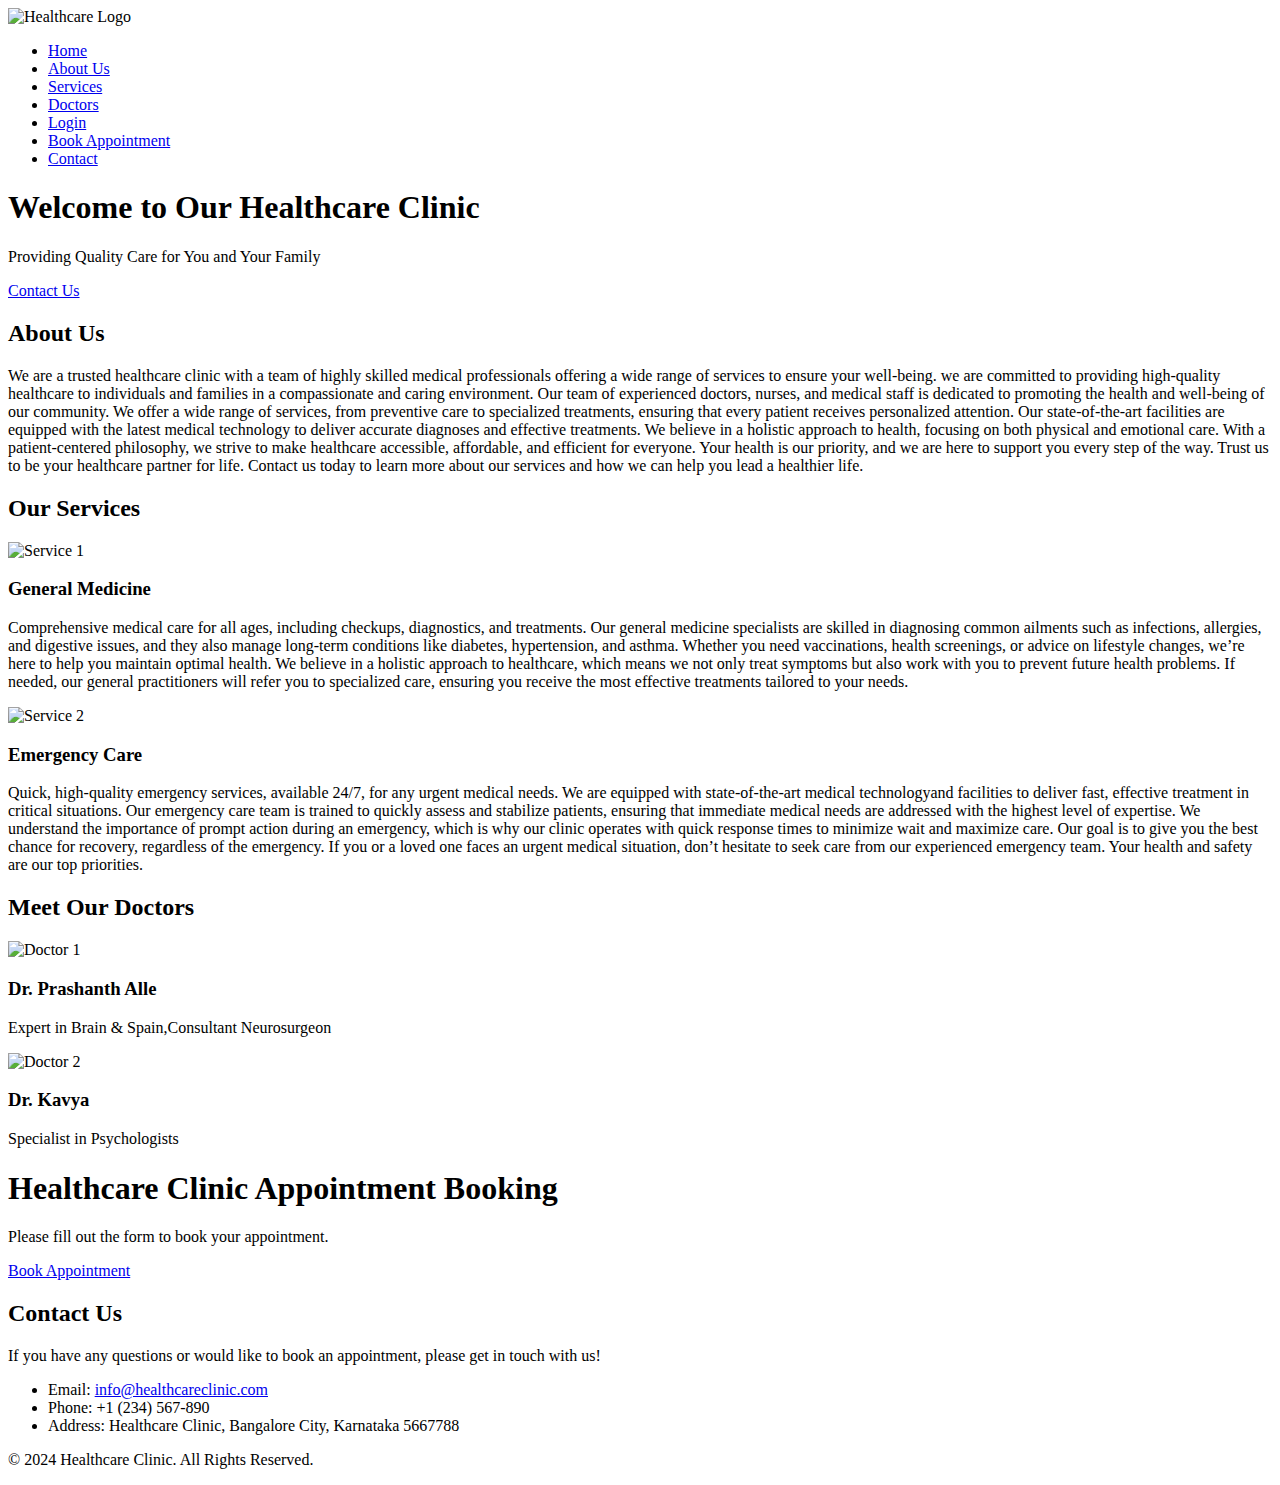
==== index.html @ 41cb134f "added index.html" ====
<!DOCTYPE html>
<html lang="en">

<head>
    <meta charset="UTF-8">
    <meta name="viewport" content="width=device-width, initial-scale=1.0">
    <meta http-equiv="X-UA-Compatible" content="ie=edge">
    <title>Healthcare Clinic</title>
    <link rel="stylesheet" href="style.css">
</head>

<body>

    <!-- Navigation Bar -->
    <nav class="navbar">
        <div class="logo">
            <img src="./photo/healthlogo1.jpg" alt="Healthcare Logo">
        </div>
        <ul class="nav-links">
            <li><a href="#home">Home</a></li>
            <li><a href="#about">About Us</a></li>
            <li><a href="#services">Services</a></li>
            <li><a href="#doctors">Doctors</a></li>
            <li><a href="./login.html" target="_blank">Login</a></li>
            <li><a href="./appointment.html" target="_blank">Book Appointment</a></li>
            <li><a href="#contact">Contact</a></li>
        </ul>
    </nav>

    <!-- Hero Section -->
    <section id="home" class="hero">
        <div class="hero-content">
            <h1>Welcome to Our Healthcare Clinic</h1>
            <p>Providing Quality Care for You and Your Family</p>
            <a href="#contact" class="cta-btn">Contact Us</a>
        </div>
    </section>

     

    <!-- About Us Section -->
    <section id="about" class="about">
        <h2>About Us</h2>
        <p>We are a trusted healthcare clinic with a team of highly skilled medical professionals offering a wide range
            of services to ensure your well-being.
            we are committed to providing high-quality healthcare to individuals and families in a compassionate and
            caring environment. Our team of experienced doctors, nurses, and medical staff is dedicated to promoting the
            health and well-being of our community. We offer a wide range of services, from preventive care to
            specialized treatments, ensuring that every patient receives personalized attention. Our state-of-the-art
            facilities are equipped with the latest medical technology to deliver accurate diagnoses and effective
            treatments. We believe in a holistic approach to health, focusing on both physical and emotional care. With
            a patient-centered philosophy, we strive to make healthcare accessible, affordable, and efficient for
            everyone. Your health is our priority, and we are here to support you every step of the way. Trust us to be
            your healthcare partner for life. Contact us today to learn more about our services and how we can help you
            lead a healthier life.

        </p>
    </section>

    <!-- Services Section -->
    <section id="services" class="services">
        <h2>Our Services</h2>
        <div class="service-cards">
            <div class="service-card">
                <img src="./photo/general med.jpg" alt="Service 1">
                <h3>General Medicine</h3>
                <p>Comprehensive medical care for all ages, including checkups, diagnostics, and treatments.
                    Our general medicine specialists are skilled in diagnosing common ailments such as infections,
                    allergies, and digestive issues, and they also manage long-term conditions like diabetes,
                    hypertension, and asthma. Whether you need vaccinations, health screenings, or advice on lifestyle
                    changes, we’re here to help you maintain optimal health.

                    We believe in a holistic approach to healthcare, which means we not only treat symptoms but also
                    work with you to prevent future health problems. If needed, our general practitioners will refer you
                    to specialized care, ensuring you receive the most effective treatments tailored to your needs.
                </p>
            </div>
            <div class="service-card">
                <img src="./photo/emerg1.jpeg" alt="Service 2">
                <h3>Emergency Care</h3>
                <p>Quick, high-quality emergency services, available 24/7, for any urgent medical needs.
                    We are equipped with state-of-the-art medical technologyand facilities to deliver fast, effective treatment in critical situations.

                    Our emergency care team is trained to quickly assess and stabilize patients, ensuring that immediate
                    medical needs are addressed with the highest level of expertise. 

                    We understand the importance of prompt action during an emergency, which is why our clinic operates
                    with quick response times to minimize wait and maximize care. Our goal is to give you the best
                    chance for recovery, regardless of the emergency.

                    If you or a loved one faces an urgent medical situation, don’t hesitate to seek care from our
                    experienced emergency team. Your health and safety are our top priorities.
                </p>
            </div>
        </div>
    </section>

    <!-- Doctors Section -->
    <section id="doctors" class="doctors">
        <h2>Meet Our Doctors</h2>
        <div class="doctor-cards">
            <div class="doctor-card">
                <img src="./photo/doctoralle.jpeg" alt="Doctor 1">
                <h3>Dr. Prashanth Alle</h3>
                <p>Expert in Brain & Spain,Consultant Neurosurgeon</p>
            </div>
            <div class="doctor-card">
                <img src="./photo/docterkavya.jpeg" alt="Doctor 2">
                <h3>Dr. Kavya</h3>
                <p>Specialist in Psychologists</p>
            </div>
        </div>
    </section>

    <!-- Book Appointment -->
    <section id="appointment"class="appointment">
        <div class="containers">
            <h1>Healthcare Clinic Appointment Booking</h1>
            <p>Please fill out the form to book your appointment.</p>
            <a href="./appointment.html" target="_blank">Book Appointment</a>
        </div>
        </section>


    <!-- Contact Section -->
    <section id="contact" class="contact">
        <h2>Contact Us</h2>
        <p>If you have any questions or would like to book an appointment, please get in touch with us!</p>
        <ul>
            <li>Email: <a href="mailto:info@healthcareclinic.com">info@healthcareclinic.com</a></li>
            <li>Phone: +1 (234) 567-890</li>
            <li>Address: Healthcare Clinic, Bangalore City, Karnataka 5667788</li>
        </ul>
    </section>

    <!-- Footer -->
    <footer class="footer">
        <p>&copy; 2024 Healthcare Clinic. All Rights Reserved.</p>
    </footer>

</body>

</html>
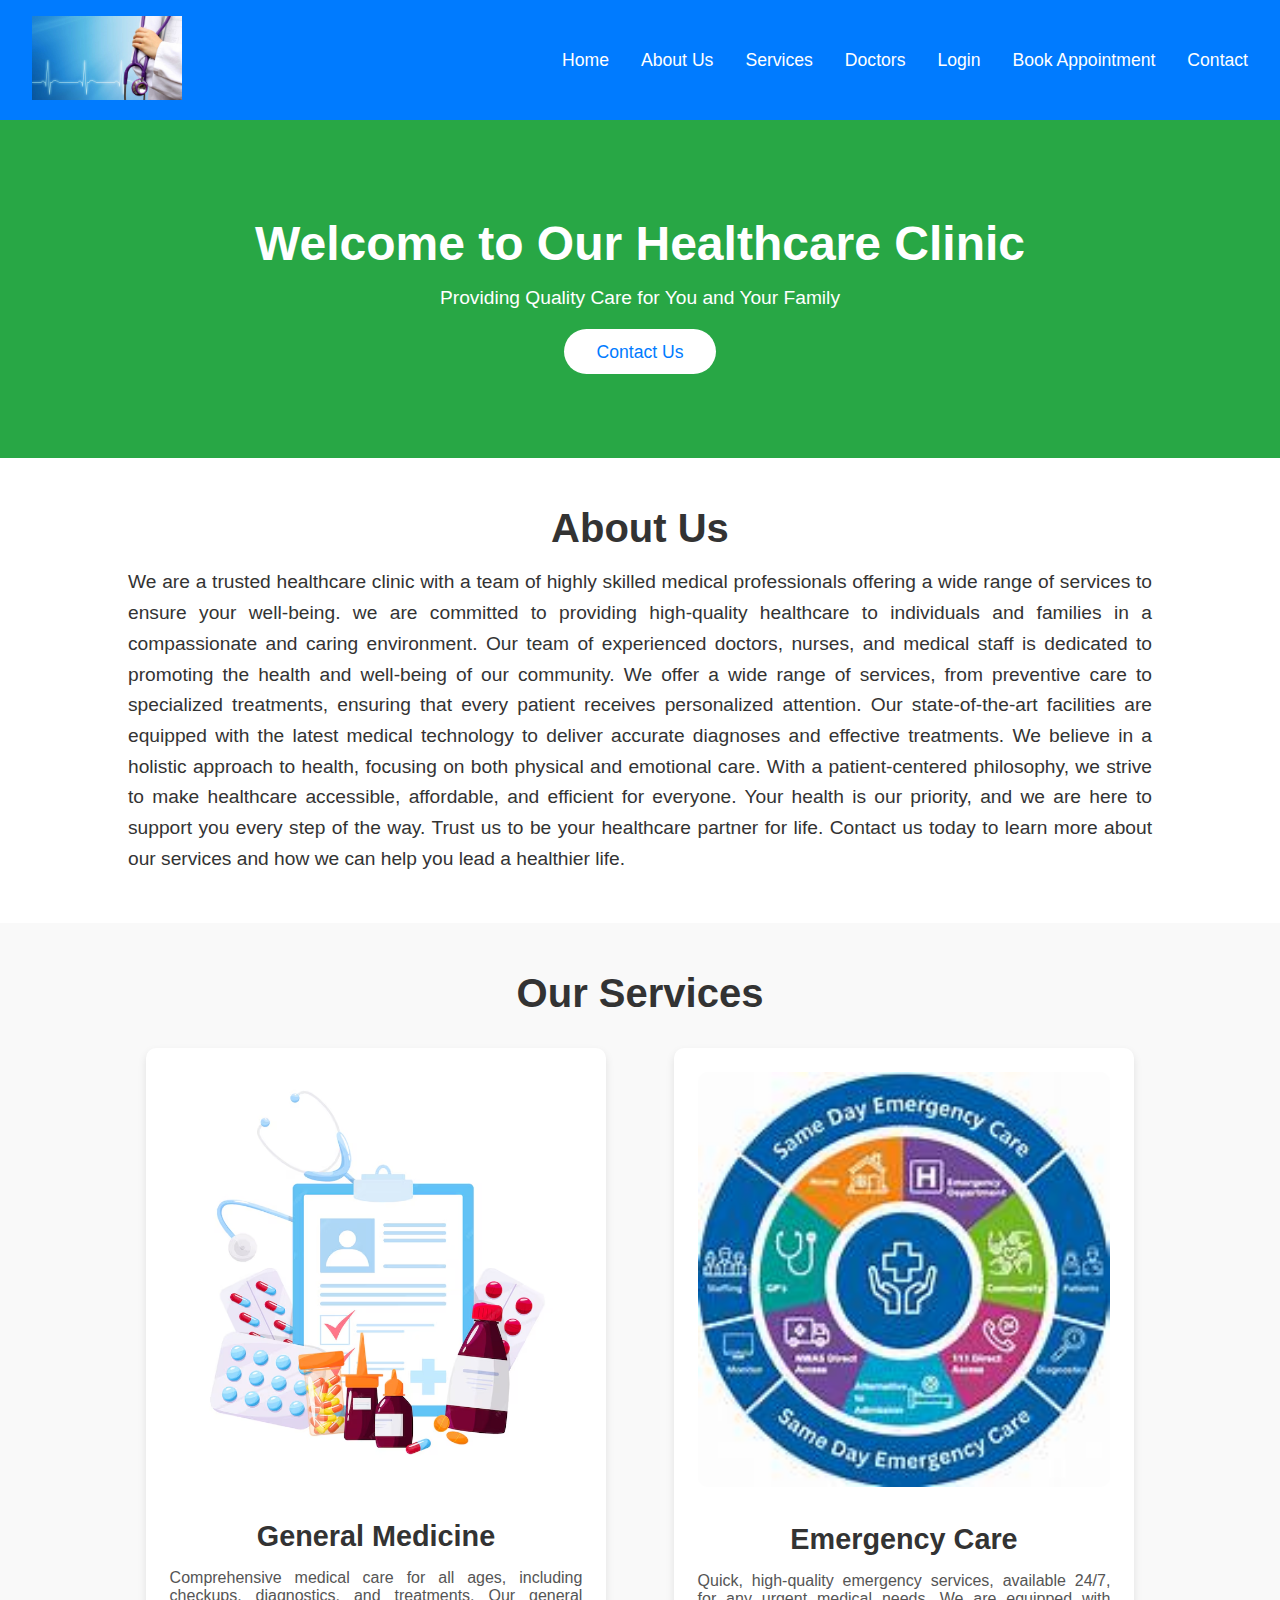
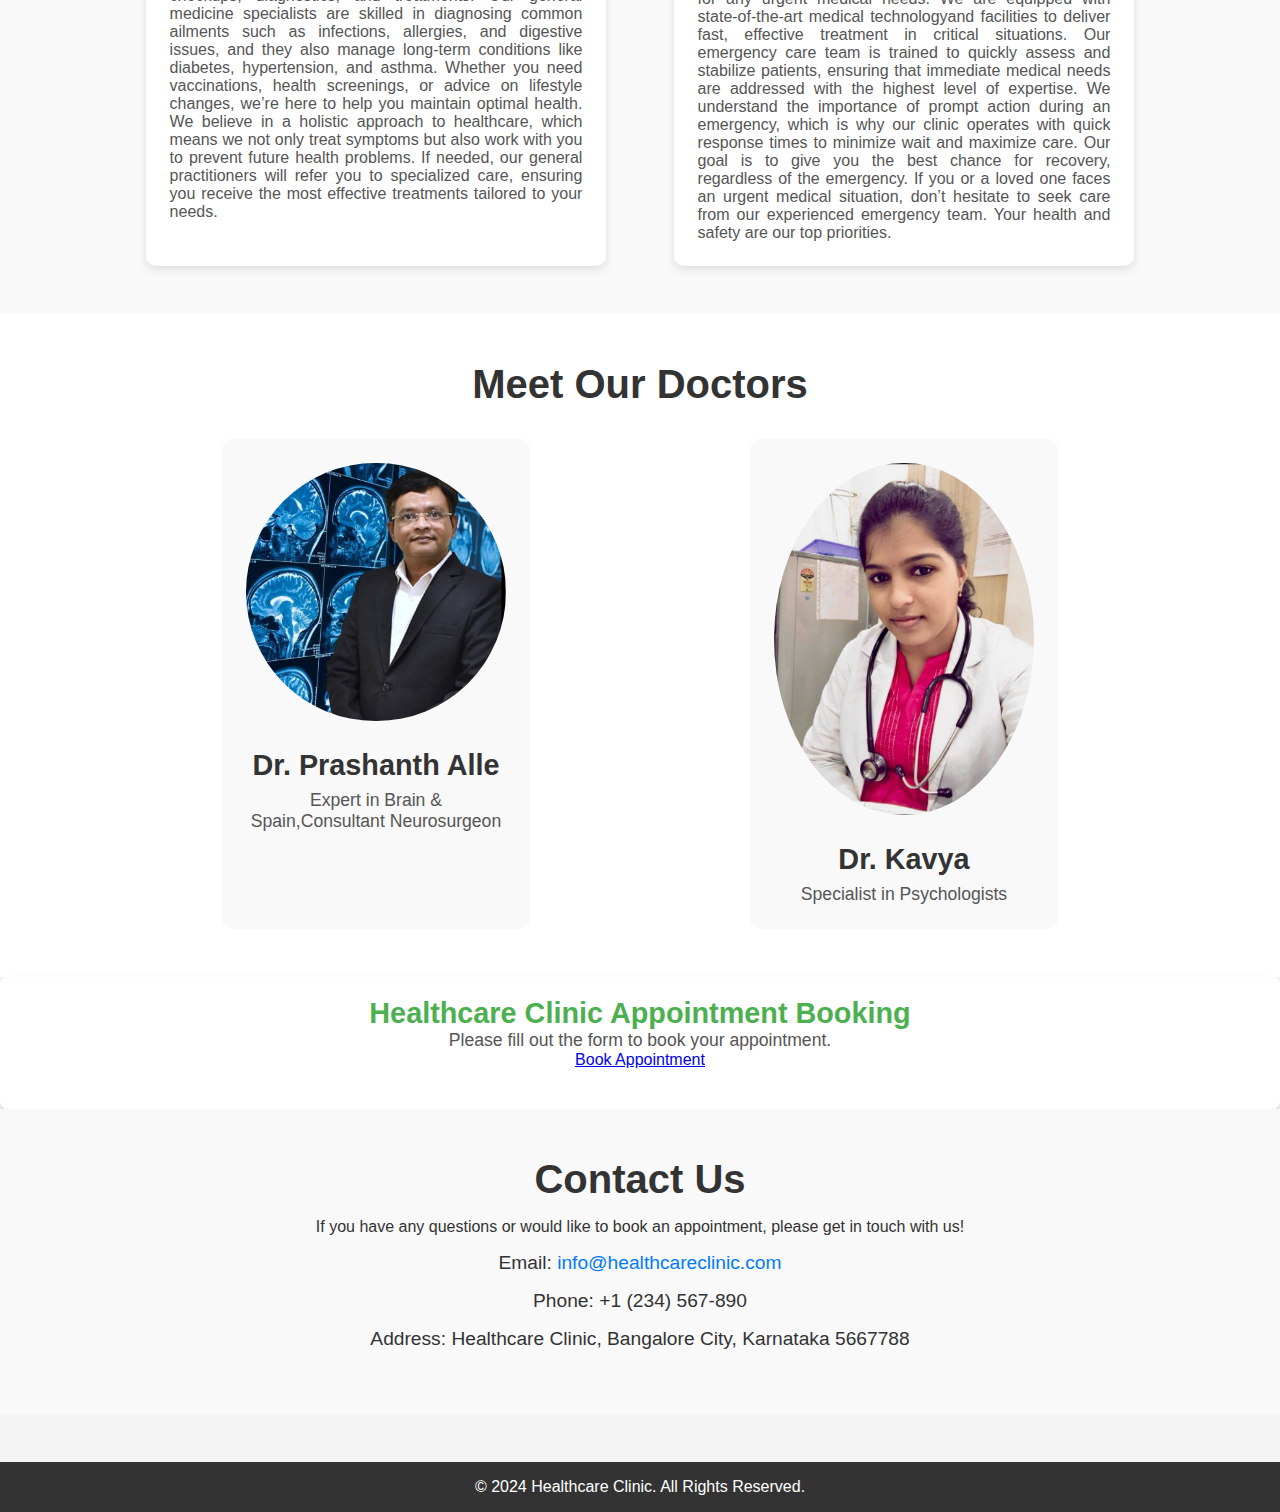
==== commit 1d9355e7: "index.html" ====
--- a/index.html
+++ b/index.html
@@ -14,7 +14,7 @@
     <!-- Navigation Bar -->
     <nav class="navbar">
         <div class="logo">
-            <img src="./photo/healthlogo1.jpg" alt="Healthcare Logo">
+            <img src="./healthlogo1.jpg" alt="Healthcare Logo">
         </div>
         <ul class="nav-links">
             <li><a href="#home">Home</a></li>
@@ -62,7 +62,7 @@
         <h2>Our Services</h2>
         <div class="service-cards">
             <div class="service-card">
-                <img src="./photo/general med.jpg" alt="Service 1">
+                <img src="./general med.jpg" alt="Service 1">
                 <h3>General Medicine</h3>
                 <p>Comprehensive medical care for all ages, including checkups, diagnostics, and treatments.
                     Our general medicine specialists are skilled in diagnosing common ailments such as infections,
@@ -76,7 +76,7 @@
                 </p>
             </div>
             <div class="service-card">
-                <img src="./photo/emerg1.jpeg" alt="Service 2">
+                <img src="./emerg1.jpeg" alt="Service 2">
                 <h3>Emergency Care</h3>
                 <p>Quick, high-quality emergency services, available 24/7, for any urgent medical needs.
                     We are equipped with state-of-the-art medical technologyand facilities to deliver fast, effective treatment in critical situations.
@@ -100,12 +100,12 @@
         <h2>Meet Our Doctors</h2>
         <div class="doctor-cards">
             <div class="doctor-card">
-                <img src="./photo/doctoralle.jpeg" alt="Doctor 1">
+                <img src="./doctoralle.jpeg" alt="Doctor 1">
                 <h3>Dr. Prashanth Alle</h3>
                 <p>Expert in Brain & Spain,Consultant Neurosurgeon</p>
             </div>
             <div class="doctor-card">
-                <img src="./photo/docterkavya.jpeg" alt="Doctor 2">
+                <img src="./docterkavya.jpeg" alt="Doctor 2">
                 <h3>Dr. Kavya</h3>
                 <p>Specialist in Psychologists</p>
             </div>
@@ -140,4 +140,4 @@
 
 </body>
 
-</html>+</html>
--- a/style.css
+++ b/style.css
@@ -0,0 +1,375 @@
+/* Global Styles */
+* {
+    margin: 0;
+    padding: 0;
+    box-sizing: border-box;
+}
+
+body {
+    font-family: Arial, sans-serif;
+    background-color: #f4f4f4;
+    color: #333;
+    justify-content: center;
+}
+
+
+/* Navbar */
+.navbar {
+    display: flex;
+    justify-content: space-between;
+    align-items: center;
+    background-color: #007BFF;
+    padding: 1rem 2rem;
+}
+
+.navbar .logo img {
+    width: 150px;
+}
+
+.navbar .nav-links {
+    list-style: none;
+    display: flex;
+    gap: 2rem;
+}
+
+.navbar .nav-links li a {
+    color: #fff;
+    text-decoration: none;
+    font-size: 1.1rem;
+}
+
+.navbar .nav-links li a:hover {
+    color: #ddd;
+}
+
+/* Hero Section */
+.hero {
+    background-color: #28a745;
+    color: #fff;
+    text-align: center;
+    padding: 6rem 2rem;
+}
+
+.hero h1 {
+    font-size: 3rem;
+    margin-bottom: 1rem;
+}
+
+.hero p {
+    font-size: 1.2rem;
+    margin-bottom: 2rem;
+}
+
+.hero .cta-btn {
+    background-color: #fff;
+    color: #007BFF;
+    padding: 0.8rem 2rem;
+    border-radius: 30px;
+    font-size: 1.1rem;
+    text-decoration: none;
+}
+
+.hero .cta-btn:hover {
+    background-color: #007BFF;
+    color: #fff;
+}
+
+/* Login Section */
+.login-section {
+    background-color: #f9f9f9;
+    padding: 4rem 10%;
+    display: flex;
+    justify-content: center;
+    align-items: center;
+    height: 100vh;
+}
+
+.login-container {
+    background-color: #fff;
+    border-radius: 10px;
+    padding: 3rem;
+    width: 100%;
+    max-width: 400px;
+    box-shadow: 0 4px 8px rgba(0, 0, 0, 0.1);
+}
+
+.login-container h2 {
+    font-size: 2rem;
+    margin-bottom: 1.5rem;
+    text-align: center;
+}
+
+.input-group {
+    margin-bottom: 1.5rem;
+}
+
+.input-group label {
+    font-size: 1.1rem;
+    margin-bottom: 0.5rem;
+    display: block;
+}
+
+.input-group input {
+    width: 100%;
+    padding: 0.8rem;
+    border: 1px solid #ccc;
+    border-radius: 5px;
+    font-size: 1rem;
+}
+
+.login-btn {
+    width: 100%;
+    background-color: #007BFF;
+    color: #fff;
+    padding: 1rem;
+    border: none;
+    border-radius: 5px;
+    font-size: 1.1rem;
+    cursor: pointer;
+}
+
+.login-btn:hover {
+    background-color: #0056b3;
+}
+
+.signup-link {
+    text-align: center;
+    margin-top: 1.5rem;
+}
+
+.signup-link a {
+    color: #007BFF;
+    text-decoration: none;
+}
+
+.signup-link a:hover {
+    text-decoration: underline;
+}
+
+
+/* Book appointment */
+/* body {
+    font-family: Arial, sans-serif;
+    background-color: #f4f7f6;
+    display: flex;
+    justify-content: center;
+    align-items: center;
+    height: 100vh;
+} */
+
+.appointment {
+    background-color: #fff;
+    padding: 20px;
+    border-radius: 8px;
+    box-shadow: 0 4px 8px rgba(0, 0, 0, 0.1);
+    width: 100vp;
+    /* max-width: 600px; */
+}
+
+.containers {
+    text-align: center;
+    margin-bottom: 20px;
+    
+}
+
+.containers h1 {
+    color: #4CAF50;
+    font-size: 1.8em;
+}
+
+.containers p {
+    font-size: 1.1em;
+    color: #555;
+}
+
+form {
+    display: flex;
+    flex-direction: column;
+}
+
+.form-group {
+    margin-bottom: 15px;
+}
+
+.form-group label {
+    font-weight: bold;
+    margin-bottom: 5px;
+}
+
+.form-group input,
+.form-group select {
+    width: 100%;
+    padding: 10px;
+    border: 1px solid #ccc;
+    border-radius: 4px;
+    font-size: 1em;
+}
+
+.form-group input[type="date"],
+.form-group input[type="tel"],
+.form-group input[type="email"] {
+    font-size: 1em;
+}
+
+.submit-btn {
+    background-color: #4CAF50;
+    color: #fff;
+    padding: 12px;
+    font-size: 1.2em;
+    border: none;
+    border-radius: 5px;
+    cursor: pointer;
+}
+
+.submit-btn:hover {
+    background-color:#fff;
+    /* #45a049 */
+}
+
+/* About Us Section */
+.about {
+    padding: 3rem 10%;
+    background-color: #fff;
+    /* text-align:center; */
+}
+
+.about h2 {
+    font-size: 2.5rem;
+    margin-bottom: 1rem;
+    text-align:center;
+}
+
+.about p {
+    font-size: 1.2rem;
+    line-height: 1.6;
+    text-align: justify;
+  
+}
+
+/* Services Section */
+.services {
+    background-color: #f9f9f9;
+    padding: 3rem 10%;
+    text-align: center;
+}
+
+.services h2 {
+    font-size: 2.5rem;
+    margin-bottom: 2rem;
+}
+
+.service-cards {
+    display: flex;
+    justify-content: space-around;
+    gap: 2rem;
+}
+
+.service-card {
+    background-color: #fff;
+    border-radius: 10px;
+    padding: 1.5rem;
+    width: 45%;
+    box-shadow: 0 4px 8px rgba(0, 0, 0, 0.1);
+    text-align: center;
+}
+
+.service-card img {
+    width: 100%;
+    height: auto;
+    border-radius: 10px;
+    margin-bottom: 1rem;
+}
+
+.service-card h3 {
+    font-size: 1.8rem;
+    margin: 1rem 0;
+    
+}
+
+.service-card p {
+    font-size: 1rem;
+    color: #555;
+    text-align: justify;
+}
+
+/* Doctors Section */
+.doctors {
+    background-color: #fff;
+    padding: 3rem 10%;
+    text-align: center;
+}
+
+.doctors h2 {
+    font-size: 2.5rem;
+    margin-bottom: 2rem;
+}
+
+.doctor-cards {
+    display: flex;
+    justify-content: space-around;
+    gap: 2rem;
+}
+
+.doctor-card {
+    background-color: #f9f9f9;
+    border-radius: 10px;
+    padding: 1.5rem;
+    width: 30%;
+    text-align:center;
+}
+
+.doctor-card img {
+    width: 100%;
+    height: auto;;
+    border-radius: 50%;
+    margin-bottom: 1rem;
+}
+
+.doctor-card h3 {
+    font-size: 1.8rem;
+    margin: 0.5rem 0;
+}
+
+.doctor-card p {
+    font-size: 1.1rem;
+    color: #555;
+}
+
+/* Contact Section */
+.contact {
+    background-color: #f9f9f9;
+    padding: 3rem 10%;
+    text-align: center;
+}
+
+.contact h2 {
+    font-size: 2.5rem;
+    margin-bottom: 1rem;
+}
+
+.contact ul {
+    list-style: none;
+    font-size: 1.2rem;
+}
+
+.contact ul li {
+    margin: 1rem 0;
+}
+
+.contact ul li a {
+    color: #007BFF;
+    text-decoration: none;
+}
+
+.contact ul li a:hover {
+    color: #0056b3;
+}
+
+/* Footer */
+.footer {
+    background-color: #333;
+    color: #fff;
+    text-align: center;
+    padding: 1rem;
+    margin-top: 3rem;
+}
